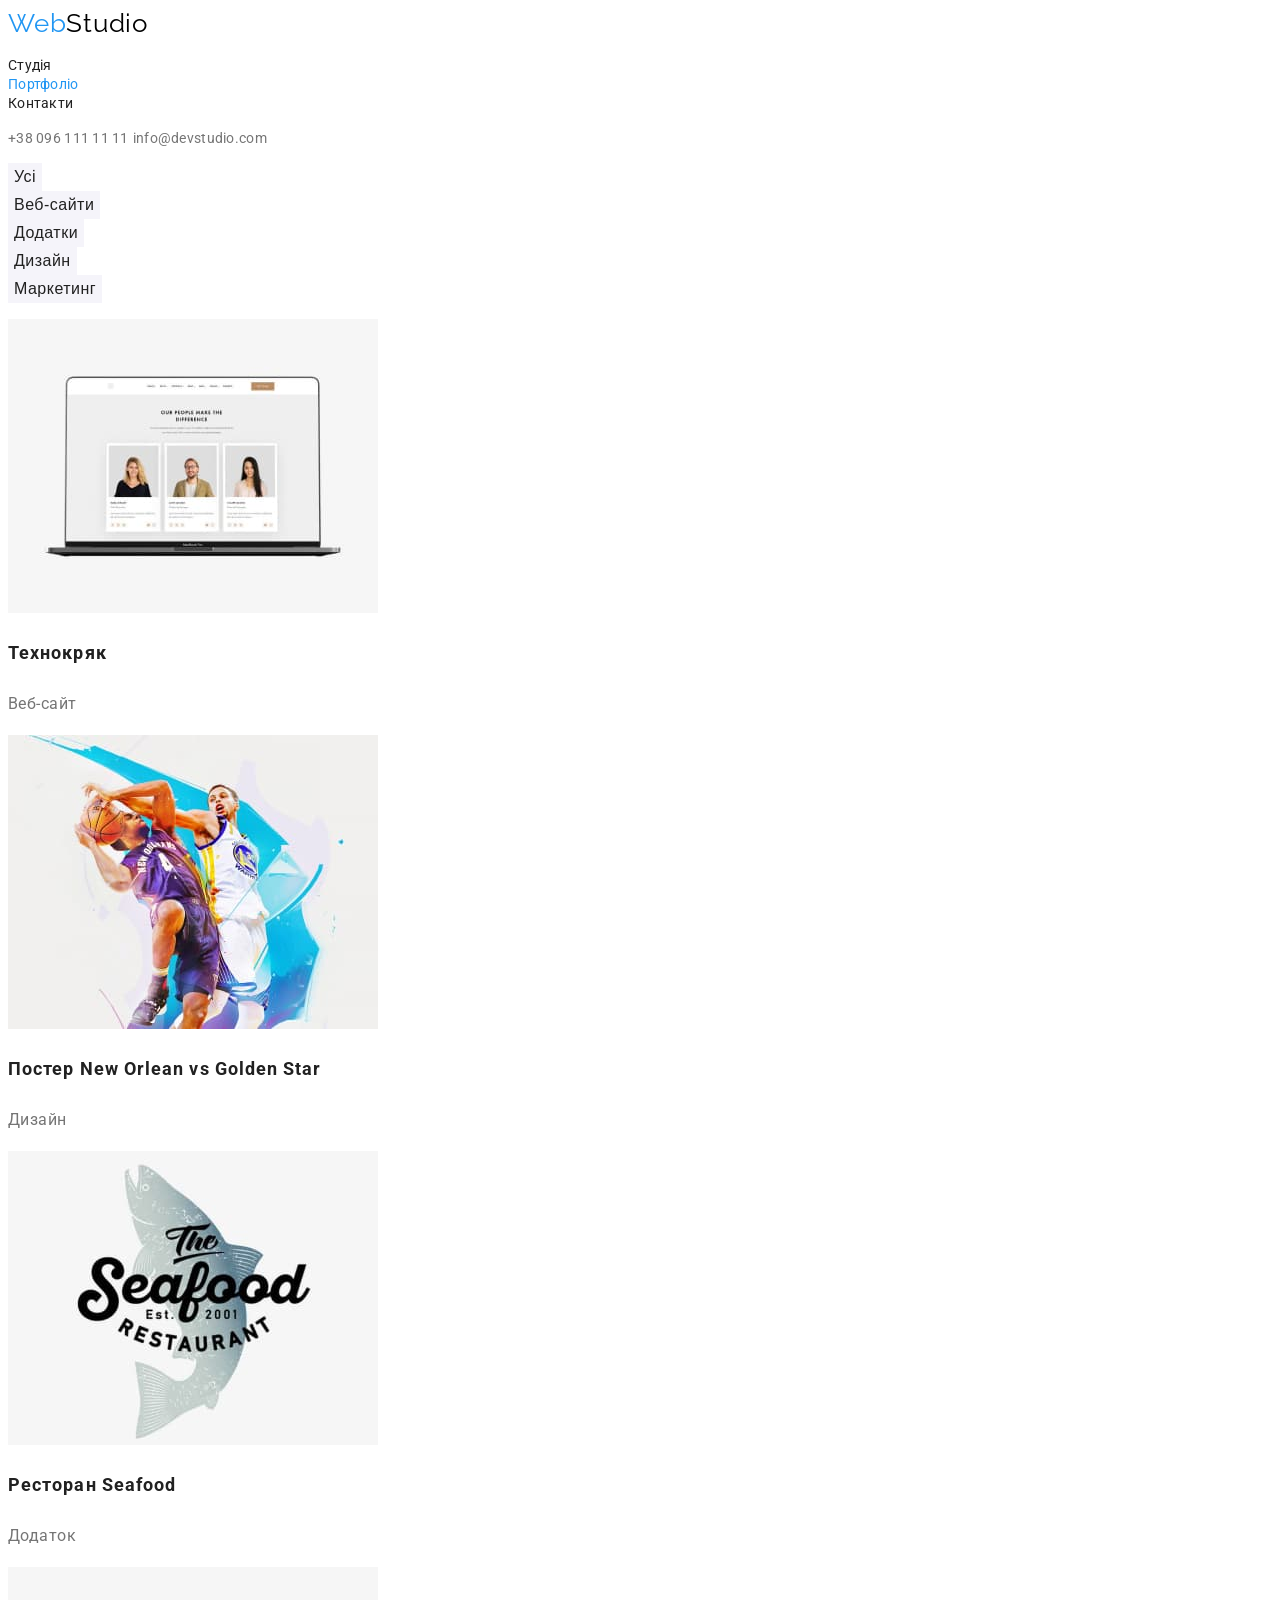
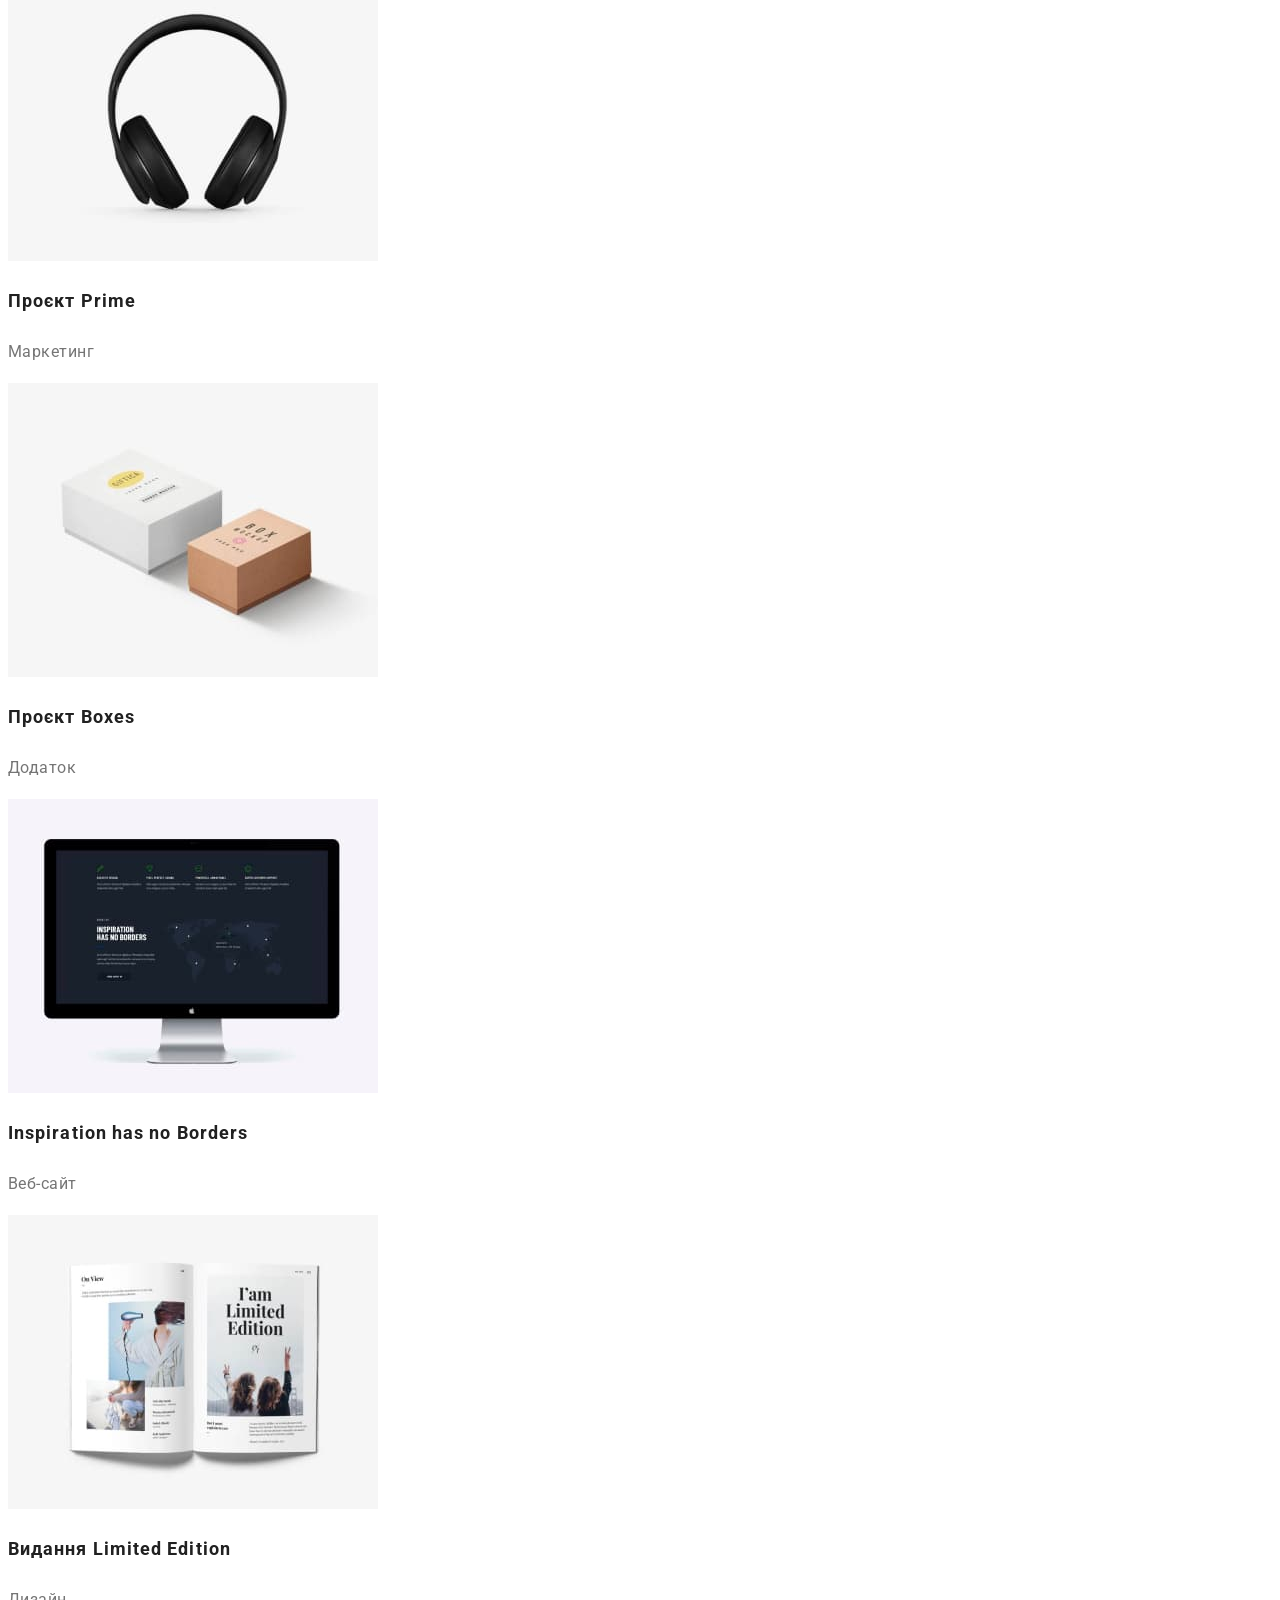
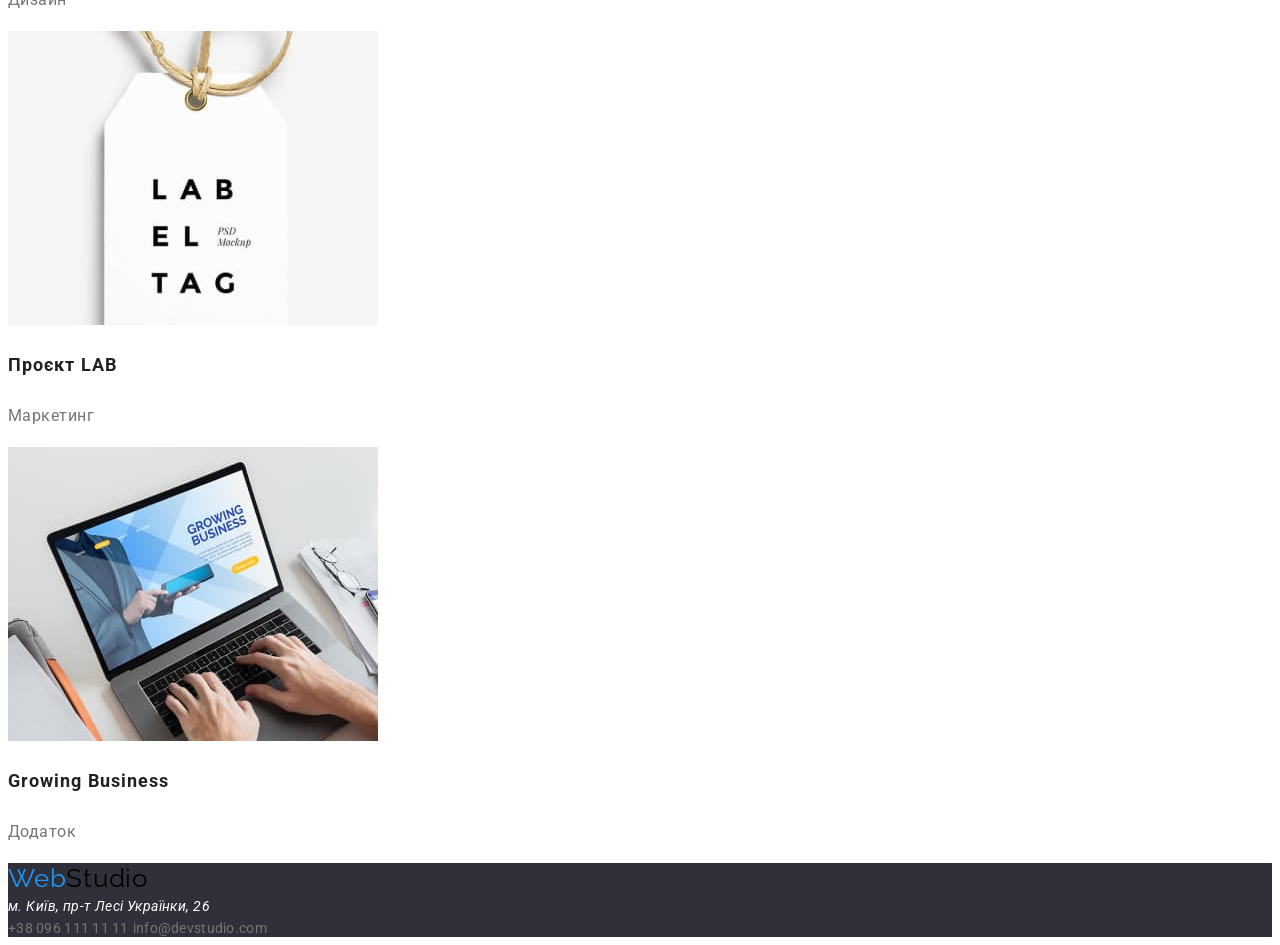
==== portfolio.html @ 441a7a2a "Добави сторінку Портфоліо, стилізував текст та фон" ====
<!DOCTYPE html>
<html lang="uk">
<head>
    <meta charset="UTF-8">
    <meta http-equiv="X-UA-Compatible" content="IE=edge">
    <meta name="viewport" content="width=device-width, initial-scale=1.0">
    <link rel="preconnect" href="https://fonts.googleapis.com">
    <link rel="preconnect" href="https://fonts.gstatic.com" crossorigin>
    <link href="https://fonts.googleapis.com/css2?family=Raleway:wght@700&family=Roboto:wght@400;500;700;900&display=swap" rel="stylesheet">
    <link rel="stylesheet" href="./css/styles.css">
    <title>WebStudio</title>
</head>
<body>
     <!--Шапка сайта-->
    <header>
      <nav>
        <a class="logo" href="">Web<span class="logo-text">Studio</span></a>
        <ul class="site-nav">
          <li><a class="link" href="index.html">Студія</a></li>
          <li><a class="link current" href="">Портфоліо</a></li>
          <li><a class="link" href="">Контакти</a></li>
        </ul>
      </nav>
      <div>
        <a class="tel-link" href="tel:+380961111111">+38 096 111 11 11</a>
        <a class="mail-link" href="mailto:info@devstudio.com">info@devstudio.com</a>
      </div>
    </header>
      <main class="main">
        <ul>
            <li><button class="button" type="button">Усі</button></li>
            <li><button class="button" type="button">Веб-сайти</button></li>
            <li><button class="button" type="button">Додатки</button></li>
            <li><button class="button" type="button">Дизайн</button></li>  
            <li><button class="button" type="button">Маркетинг</button></li>
        </ul>

        <ul>
            <li>
            <img src="./images/portfolio/technocrack.jpg" alt="ноутбук" width="370">
            <h3 class="title">Технокряк</h3>
            <p class="text">Веб-сайт</p>
        </li>
            <li>
                <img src="./images/portfolio/poster.jpg" alt="баскетболісти" width="370">
                <h3 class="title">Постер New Orlean vs Golden Star</h3>
                <p class="text">Дизайн</p>
            </li>
            <li>
                <img src="./images/portfolio/restaurant.jpg" alt="логотип" width="370">
                <h3 class="title">Ресторан Seafood</h3>
                <p class="text">Додаток</p>
            </li>
            <li>
                <img src="./images/portfolio/project.jpg" alt="навушники" width="370">
                <h3 class="title">Проєкт Prime</h3>
                <p class="text">Маркетинг</p>
            </li>
            <li>
                <img src="./images/portfolio/project2.jpg" alt="коробки" width="370">
                <h3 class="title">Проєкт Boxes</h3>
                <p class="text">Додаток</p>
            </li>
            <li>
                <img src="./images/portfolio/inspiration.jpg" alt="компютер" width="370">
                <h3 class="title">Inspiration has no Borders</h3>
                <p class="text">Веб-сайт</p>
            </li>
            <li>
                <img src="./images/portfolio/edition.jpg" alt="книга" width="370">
                <h3 class="title">Видання Limited Edition</h3>
                <p class="text">Дизайн</p>
            </li>
            <li>
                <img src="./images/portfolio/project3.jpg" alt="бірка" width="370">
                <h3 class="title">Проєкт LAB</h3>
                <p class="text">Маркетинг</p>
            </li>
            <li>
                <img src="./images/portfolio/growing.jpg" alt="ноутбук" width="370">
                <h3 class="title">Growing Business</h3>
                <p class="text">Додаток</p>
            </li>
        </ul>
      </main>
      <!--Футер-->
     <footer class="footer">
      <a class="logo" href="">Web<span class="logo-text">Studio</span></a>
      <address class="address-text">м. Київ, пр-т Лесі Українки, 26</address>
      <a class="tel-link" href="tel:+380961111111">+38 096 111 11 11</a>
      <a class="mail-link" href="mailto:info@devstudio.com">info@devstudio.com</a>
    </footer>
  </body>
</html>
---- css/styles.css ----
:root{
--primary-text-color: #757575; 
--title-text-color: #212121;
--accent-color: #2196F3;
--background-color: #FFFFFF;
--logo-color: #000000;
--button-color: #188CE8;
--the-color-of-the-inactive-button: #F5F4FA;
--secondary-background: #2F303A;
--command-block-background: #F5F4FA;
}
body{
background-color: var(--background-color);
font-family: 'Roboto', sans-serif;
color: var(--primary-text-color);
}
ol,ul{
list-style: none;
padding: 0;
}
a{
text-decoration: none;
}

/* Палітра тексту */
/* Основний колір текста #757575 */
/* Другорядний колір #212121 */
/* Колір при ховері #2196F3 */
/* Логотип #2196F3 #000000 */
/* Адреса #FFFFFF */
/* Заголовок Героя і текст кнопки #FFFFFF */
/* Кнопка #2196F3 при акценті #188CE8 */
/* ФОН */
/* Другорядний колір фона #F5F4FA; */
/* Фон Героя і Футера #2F303A; */









/* Логотип */
.logo{
font-family: 'Raleway';
font-size: 26px;
line-height: 31px;
letter-spacing: 0.03em;
color: var(--accent-color);
}
.logo-text{
font-family: 'Raleway';
font-size: 26px;
line-height: 31px;
letter-spacing: 0.03em;
color: var(--logo-color);
}
/* Навігація */
.site-nav .link{
color: var(--title-text-color);
font-size: 14px;
line-height: 16px;
letter-spacing: 0.02em;
}
.site-nav .link:hover,
.link:focus{
color: var(--accent-color);
}
.site-nav .link.current{
color: var(--accent-color);
}
/* Контактні дані */
.tel-link{
color: var(--primary-text-color);
font-size: 14px;
line-height: 16px;
letter-spacing: 0.02em;
}
.tel-link:hover,
.tel-link:focus {
color: var(--accent-color);
}
.mail-link {
color: var(--primary-text-color);
font-size: 14px;
line-height: 16px;
letter-spacing: 0.02em;
}
.mail-link:hover,
.mail-link:focus {
color: var(--accent-color);
}
/* Кнопки */
.btn{   
background-color: var(--accent-color); 
color: var(--background-color);
border: none;
box-shadow: 0px 4px 4px rgb(0 0 0 / 15%);
border-radius: 4px;
padding: 10px 32px;
}
.btn:hover,
.btn:focus{
background-color: var(--button-color);
}
.button{
background-color: var(--the-color-of-the-inactive-button);
color: var(--title-text-color);
border: none;
font-size: 16px;
line-height: 26px;
letter-spacing: 0.03em;
}
.button:hover,
.button:focus{
background-color:var(--accent-color);
color: var(--background-color);
}
/* Герой */
.hero{
background-color: var(--secondary-background);
}
.hero-title{
font-size: 44px;
line-height: 60px;
letter-spacing: 0.06em;
text-transform: uppercase;
color: var(--background-color);
}
/* Особливості */ 
.section .section-title{
font-size: 14px;
line-height: 16px;
letter-spacing: 0.03em;
text-transform: uppercase;
color: var(--title-text-color);
}
.section .section-text{
font-size: 14px;
line-height: 24px;
letter-spacing: 0.03em;
color: var(--primary-text-color)
}
/* Чим ми займаємося */
.classification-title{
font-size: 36px;
line-height: 42px;
letter-spacing: 0.03em;
color: var(--title-text-color);
}
/* Команда */
.section-team{
background: var(--command-block-background);
}
.section-team .title{
font-size: 36px;
line-height: 42px;
letter-spacing: 0.03em;
color: var(--title-text-color);
}
.section-team .name{
font-size: 16px;
line-height: 19px;
letter-spacing: 0.03em;
color: var(--title-text-color);
}
.section-team .profession-text{
font-size: 16px;
line-height: 19px;
letter-spacing: 0.03em;
color: #757575;
}
/* Футер */
.footer{
background-color: var(--secondary-background);
}
.address-text{
font-size: 14px;
line-height: 24px;
letter-spacing: 0.03em;
color: var(--background-color);
}
/* Розмітка Портфоліо */
.main .title{
font-size: 18px;
line-height: 36px;
letter-spacing: 0.06em;
color: var(--title-text-color);
}
.main .text{
font-size: 16px;
line-height: 30px;
letter-spacing: 0.03em;
color: var(--primary-text-color);
}
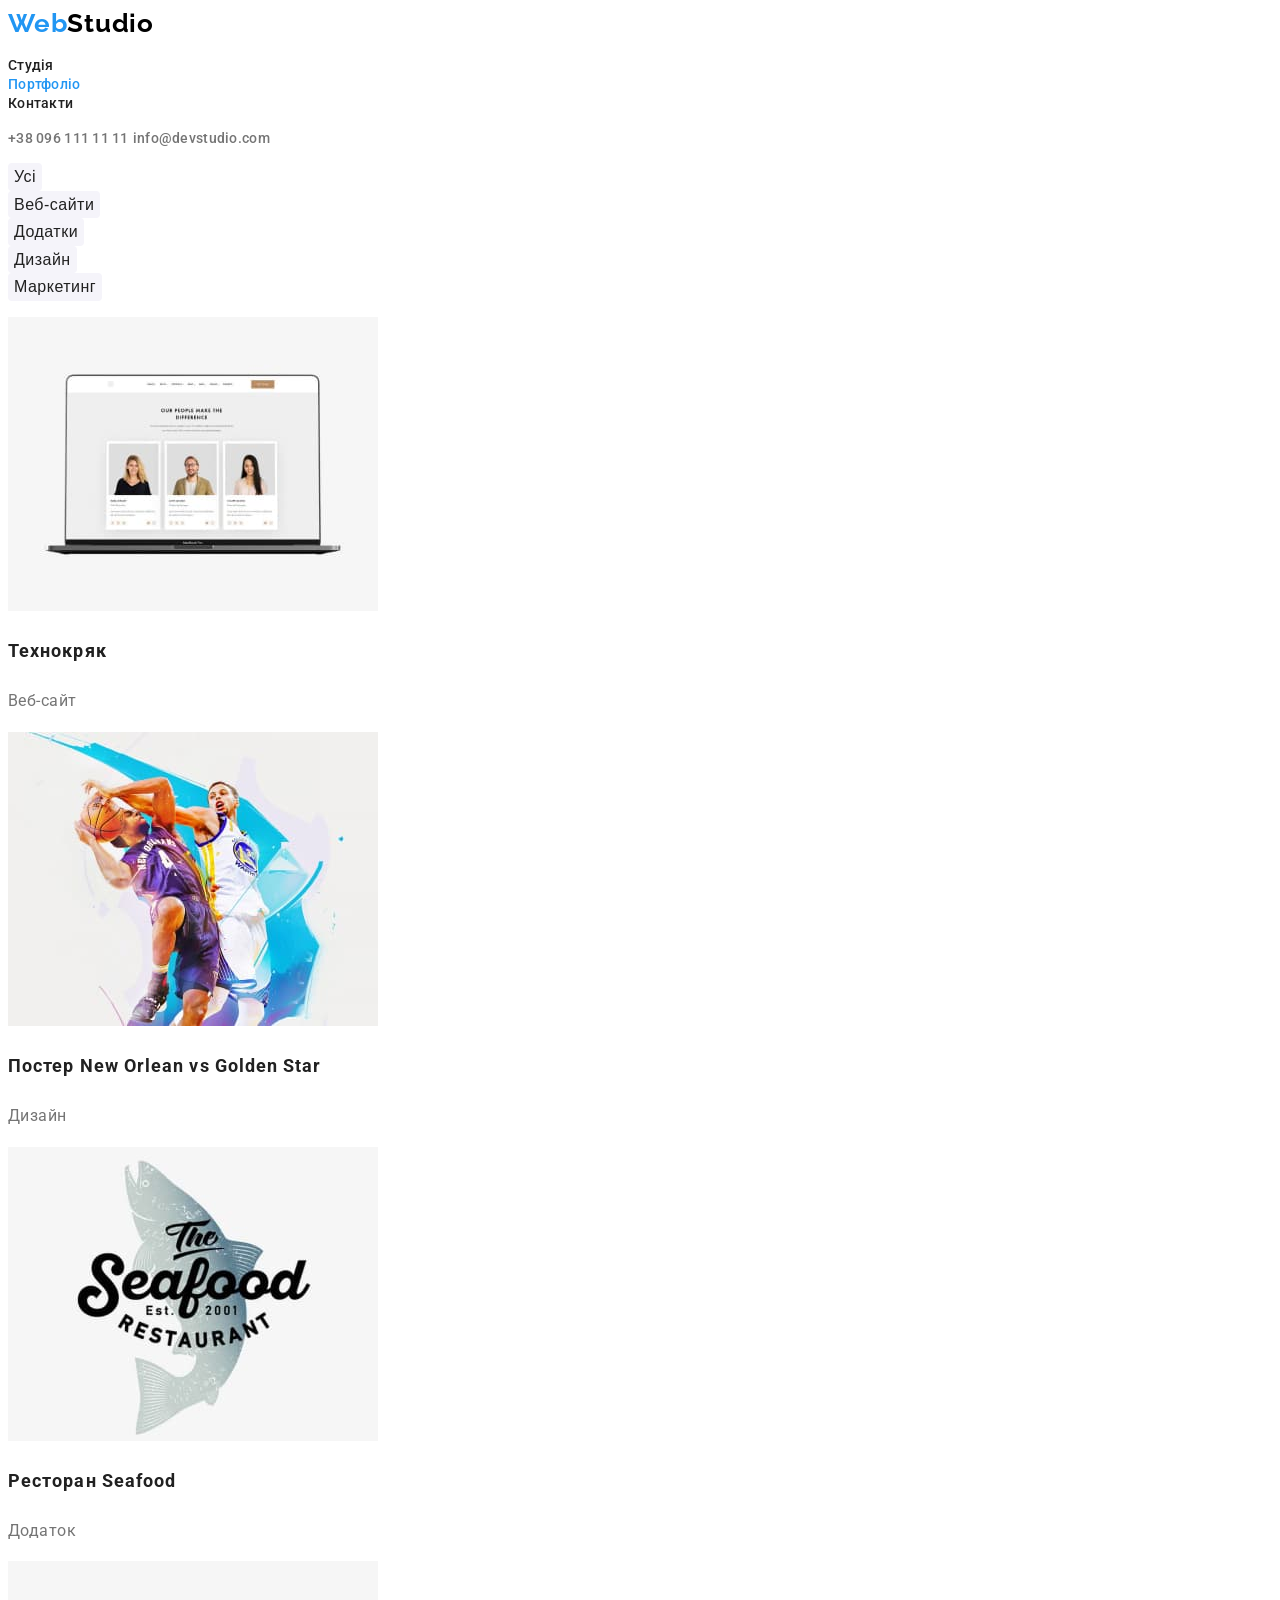
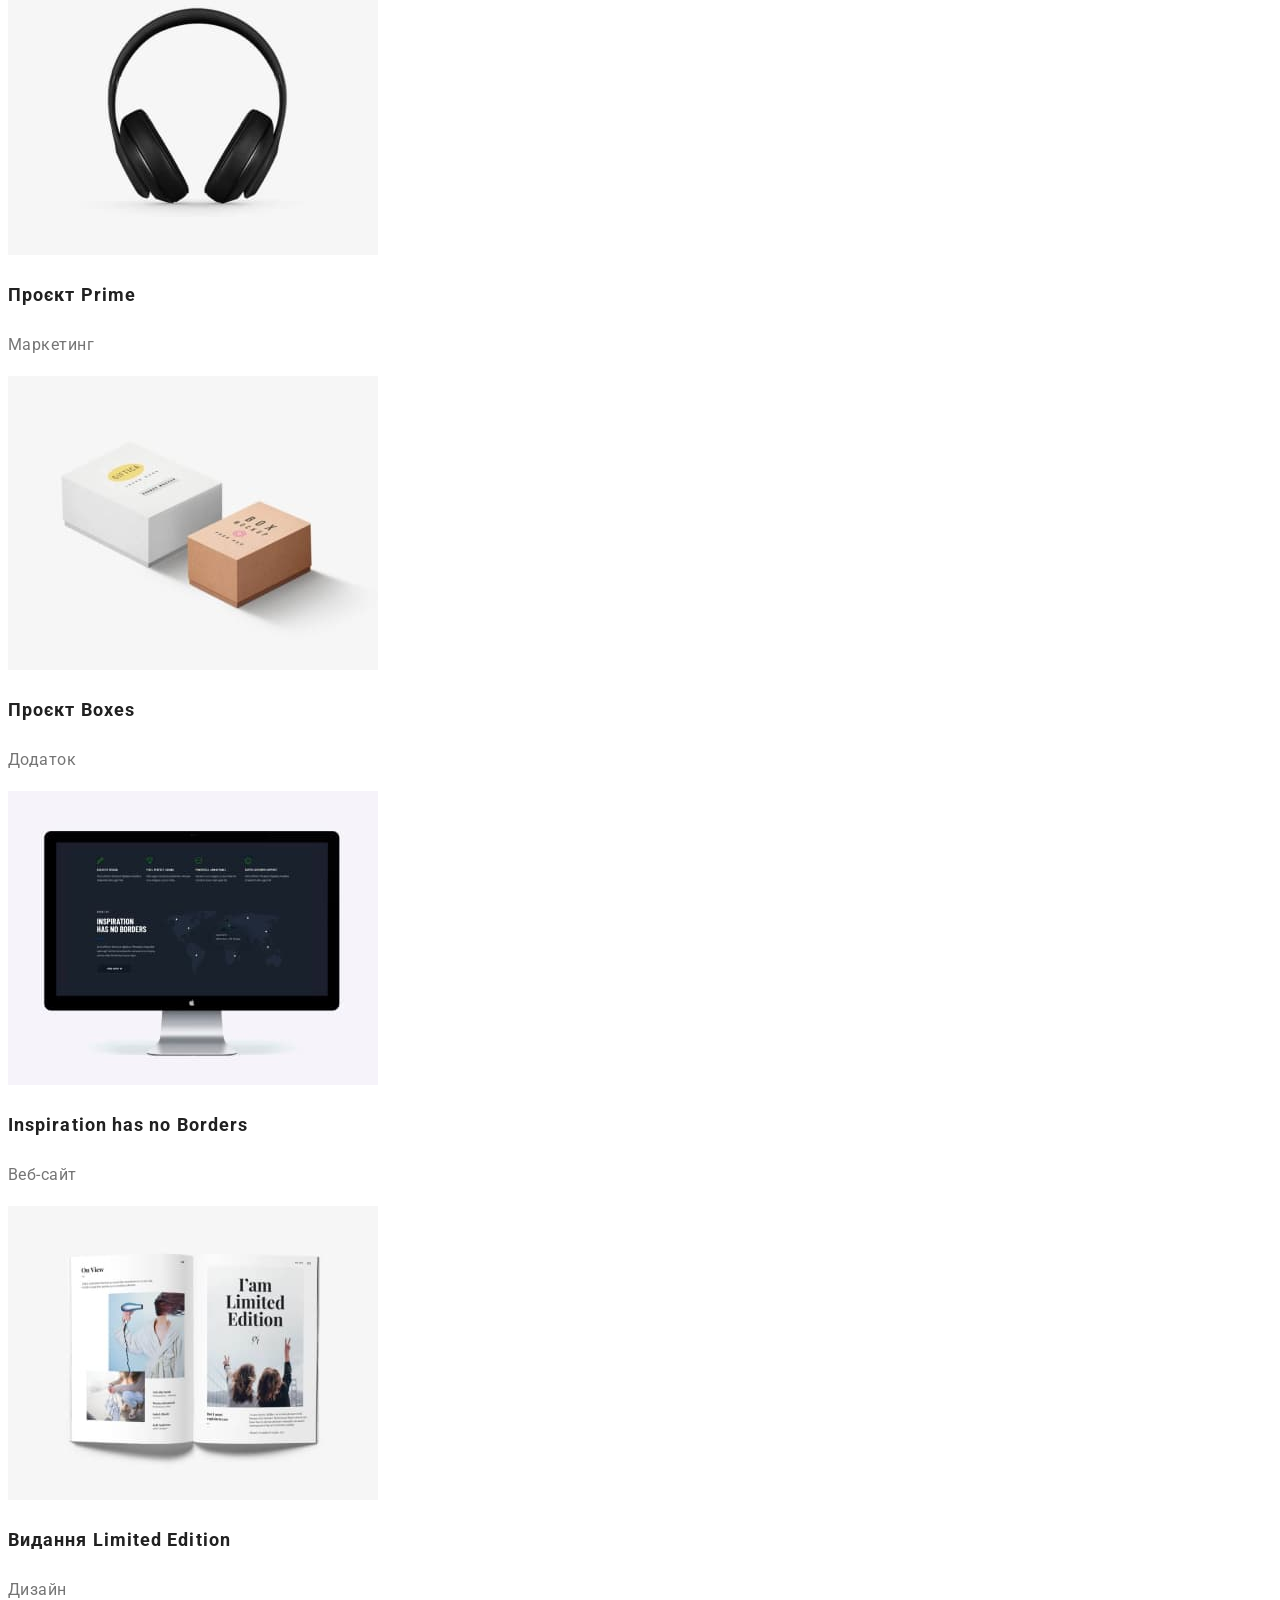
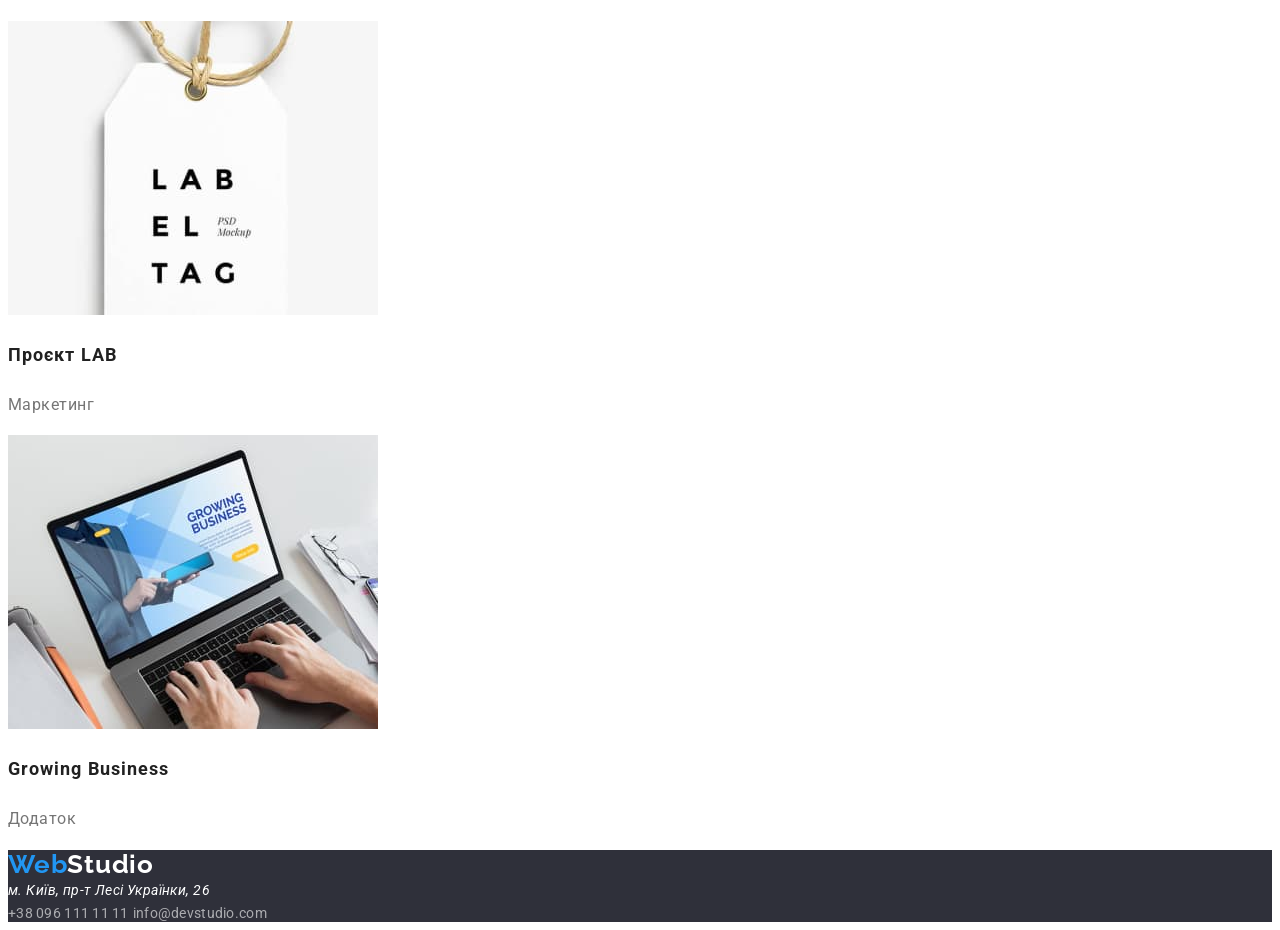
==== commit 9b83ba83: "Виправи помилки" ====
--- a/portfolio.html
+++ b/portfolio.html
@@ -11,7 +11,7 @@
     <title>WebStudio</title>
 </head>
 <body>
-     <!--Шапка сайта-->
+<!--Шапка сайта-->
     <header>
       <nav>
         <a class="logo" href="">Web<span class="logo-text">Studio</span></a>
@@ -26,7 +26,8 @@
         <a class="mail-link" href="mailto:info@devstudio.com">info@devstudio.com</a>
       </div>
     </header>
-      <main class="main">
+      <main>
+      <section class="section">
         <ul>
             <li><button class="button" type="button">Усі</button></li>
             <li><button class="button" type="button">Веб-сайти</button></li>
@@ -82,8 +83,9 @@
                 <p class="text">Додаток</p>
             </li>
         </ul>
+      </section>
       </main>
-      <!--Футер-->
+ <!--Футер-->
      <footer class="footer">
       <a class="logo" href="">Web<span class="logo-text">Studio</span></a>
       <address class="address-text">м. Київ, пр-т Лесі Українки, 26</address>
--- a/css/styles.css
+++ b/css/styles.css
@@ -8,6 +8,7 @@
 --the-color-of-the-inactive-button: #F5F4FA;
 --secondary-background: #2F303A;
 --command-block-background: #F5F4FA;
+--the-color-of-the-footer-contacts:rgba(255, 255, 255, 0.6);
 }
 body{
 background-color: var(--background-color);
@@ -21,30 +22,10 @@
 a{
 text-decoration: none;
 }
-
-/* Палітра тексту */
-/* Основний колір текста #757575 */
-/* Другорядний колір #212121 */
-/* Колір при ховері #2196F3 */
-/* Логотип #2196F3 #000000 */
-/* Адреса #FFFFFF */
-/* Заголовок Героя і текст кнопки #FFFFFF */
-/* Кнопка #2196F3 при акценті #188CE8 */
-/* ФОН */
-/* Другорядний колір фона #F5F4FA; */
-/* Фон Героя і Футера #2F303A; */
-
-
-
-
-
-
-
-
-
 /* Логотип */
 .logo{
 font-family: 'Raleway';
+font-weight: 700;
 font-size: 26px;
 line-height: 31px;
 letter-spacing: 0.03em;
@@ -52,6 +33,7 @@
 }
 .logo-text{
 font-family: 'Raleway';
+font-weight: 700;
 font-size: 26px;
 line-height: 31px;
 letter-spacing: 0.03em;
@@ -60,8 +42,9 @@
 /* Навігація */
 .site-nav .link{
 color: var(--title-text-color);
-font-size: 14px;
-line-height: 16px;
+font-weight: 500;
+font-size: 14px;
+line-height: 1.1;
 letter-spacing: 0.02em;
 }
 .site-nav .link:hover,
@@ -74,8 +57,9 @@
 /* Контактні дані */
 .tel-link{
 color: var(--primary-text-color);
-font-size: 14px;
-line-height: 16px;
+font-weight: 500;
+font-size: 14px;
+line-height: 1.1;
 letter-spacing: 0.02em;
 }
 .tel-link:hover,
@@ -84,8 +68,9 @@
 }
 .mail-link {
 color: var(--primary-text-color);
-font-size: 14px;
-line-height: 16px;
+font-weight: 500;
+font-size: 14px;
+line-height: 1.1;
 letter-spacing: 0.02em;
 }
 .mail-link:hover,
@@ -96,21 +81,29 @@
 .btn{   
 background-color: var(--accent-color); 
 color: var(--background-color);
+cursor: pointer;
 border: none;
 box-shadow: 0px 4px 4px rgb(0 0 0 / 15%);
 border-radius: 4px;
 padding: 10px 32px;
+font-weight: 700;
+font-size: 16px;
+line-height: 1.8;
+letter-spacing: 0.06em;
 }
 .btn:hover,
 .btn:focus{
 background-color: var(--button-color);
 }
 .button{
-background-color: var(--the-color-of-the-inactive-button);
-color: var(--title-text-color);
+background-color: var(--command-block-background);
+color: var(--title-text-color);
+cursor: pointer;
 border: none;
-font-size: 16px;
-line-height: 26px;
+border-radius: 4px;
+font-weight: 500;
+font-size: 16px;
+line-height: 1.6;
 letter-spacing: 0.03em;
 }
 .button:hover,
@@ -123,30 +116,34 @@
 background-color: var(--secondary-background);
 }
 .hero-title{
+font-weight: 900;
 font-size: 44px;
-line-height: 60px;
+line-height: 1.3;
 letter-spacing: 0.06em;
 text-transform: uppercase;
 color: var(--background-color);
 }
 /* Особливості */ 
 .section .section-title{
-font-size: 14px;
-line-height: 16px;
+font-weight: 700;
+font-size: 14px;
+line-height: 1.1;
 letter-spacing: 0.03em;
 text-transform: uppercase;
 color: var(--title-text-color);
 }
 .section .section-text{
-font-size: 14px;
-line-height: 24px;
+font-weight: 400;
+font-size: 14px;
+line-height: 1.7;
 letter-spacing: 0.03em;
 color: var(--primary-text-color)
 }
 /* Чим ми займаємося */
 .classification-title{
+font-weight: 700;
 font-size: 36px;
-line-height: 42px;
+line-height: 1.1;
 letter-spacing: 0.03em;
 color: var(--title-text-color);
 }
@@ -155,43 +152,87 @@
 background: var(--command-block-background);
 }
 .section-team .title{
+font-weight: 700;
 font-size: 36px;
-line-height: 42px;
+line-height: 1.1;
 letter-spacing: 0.03em;
 color: var(--title-text-color);
 }
 .section-team .name{
-font-size: 16px;
-line-height: 19px;
+font-weight: 500;
+font-size: 16px;
+line-height: 1.1;
 letter-spacing: 0.03em;
 color: var(--title-text-color);
 }
 .section-team .profession-text{
-font-size: 16px;
-line-height: 19px;
-letter-spacing: 0.03em;
-color: #757575;
+font-weight: 400;
+font-size: 16px;
+line-height: 1.1;
+letter-spacing: 0.03em;
+color: var(--primary-text-color);
 }
 /* Футер */
+.footer .logo{
+font-family: 'Raleway';
+font-weight: 700;
+font-size: 26px;
+line-height: 1.1;
+letter-spacing: 0.03em;
+color: var(--accent-color);
+}
+.footer .logo-text{
+font-family: 'Raleway';
+font-weight: 700;
+font-size: 26px;
+line-height: 1.1;
+letter-spacing: 0.03em;
+color: var(--background-color);
+}
 .footer{
 background-color: var(--secondary-background);
 }
 .address-text{
-font-size: 14px;
-line-height: 24px;
-letter-spacing: 0.03em;
-color: var(--background-color);
+font-weight: 400;
+font-size: 14px;
+line-height: 1.7;
+letter-spacing: 0.03em;
+color: var(--background-color);
+}
+.footer .mail-link{
+color: var(--the-color-of-the-footer-contacts);
+font-weight: 400;
+font-size: 14px;
+line-height: 1.1;
+letter-spacing: 0.02em;
+}
+.footer .mail-link:hover,
+.footer .mail-link:focus{
+color: var(--accent-color);
+}
+.footer .tel-link {
+color: var(--the-color-of-the-footer-contacts);
+font-weight: 400;
+font-size: 14px;
+line-height: 1.1;
+letter-spacing: 0.02em;
+}
+.footer .tel-link:hover,
+.footer .tel-link:focus {
+color: var(--accent-color);
 }
 /* Розмітка Портфоліо */
-.main .title{
+.section .title{
+font-weight: 700;
 font-size: 18px;
-line-height: 36px;
+line-height: 2;
 letter-spacing: 0.06em;
 color: var(--title-text-color);
 }
-.main .text{
-font-size: 16px;
-line-height: 30px;
+.section .text{
+font-weight: 400;
+font-size: 16px;
+line-height: 1.8;
 letter-spacing: 0.03em;
 color: var(--primary-text-color);
 }
